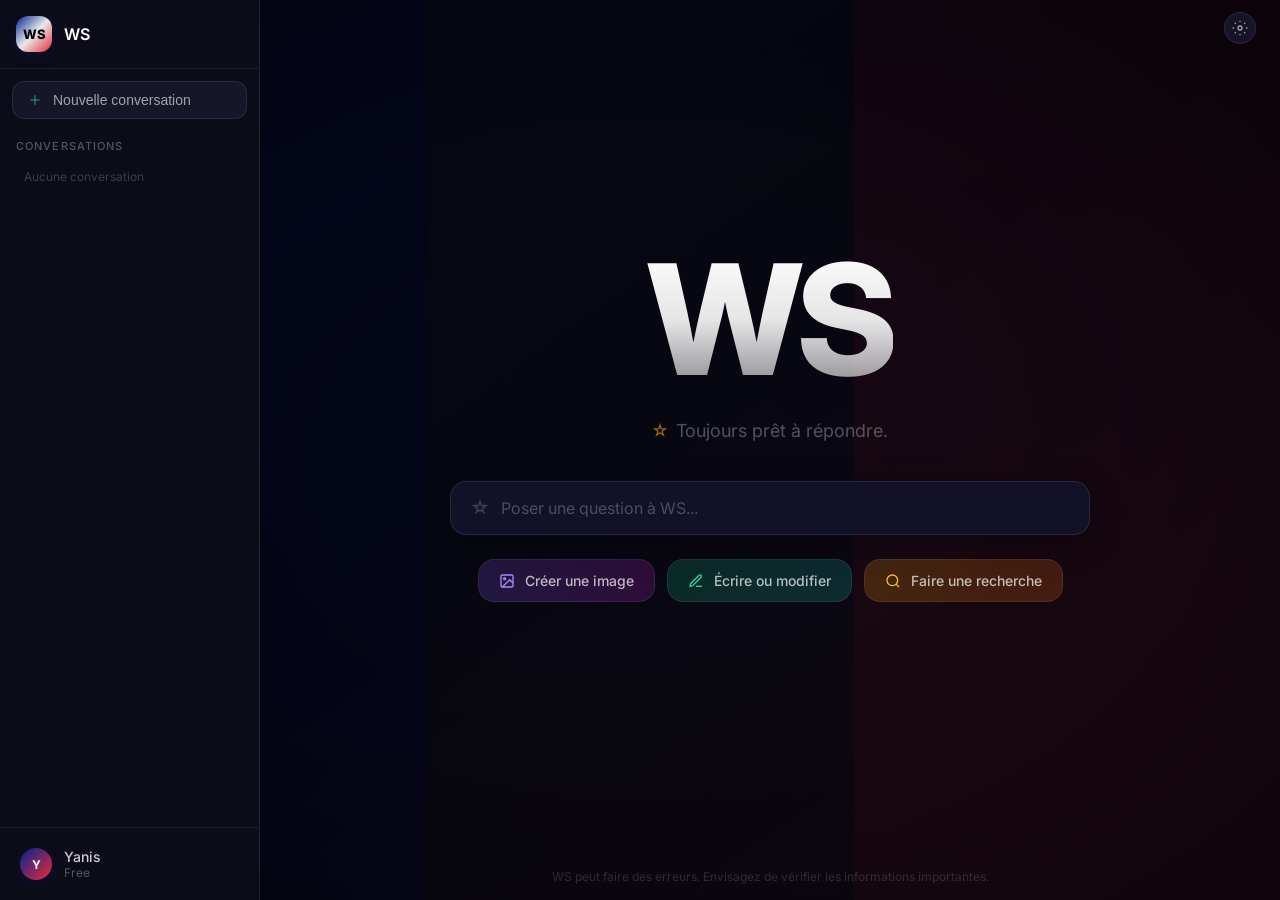
==== index.html @ 1b4a68cd "Add index.html at root for GitHub Pages" ====
<!DOCTYPE html>
<html lang="fr">
<head>
  <meta charset="UTF-8" />
  <meta name="viewport" content="width=device-width, initial-scale=1.0" />
  <title>WS — Intelligence Artificielle Française</title>
  <style>
    @import url('https://fonts.googleapis.com/css2?family=Inter:wght@300;400;500;600;700;800;900&display=swap');

    * { margin: 0; padding: 0; box-sizing: border-box; }

    :root {
      --bg-dark: #050510;
      --bg-card: #0e0e1c;
      --bg-input: #1e1e32;
      --bg-sidebar: #0d0d1a;
      --border: rgba(255,255,255,0.08);
      --border-light: rgba(255,255,255,0.10);
      --text-primary: rgba(255,255,255,0.90);
      --text-secondary: rgba(255,255,255,0.60);
      --text-muted: rgba(255,255,255,0.30);
      --emerald: #10b981;
      --violet: #8b5cf6;
      --amber: #f59e0b;
      --blue-fr: #002395;
      --red-fr: #ED2939;
    }

    body {
      font-family: 'Inter', -apple-system, sans-serif;
      background: var(--bg-dark);
      color: white;
      overflow: hidden;
      height: 100vh;
    }

    /* ===== BACKGROUND ===== */
    .bg-container {
      position: fixed; inset: 0;
      pointer-events: none; overflow: hidden; z-index: 0;
    }
    .bg-image {
      position: absolute; inset: 0;
      background: url('https://images.unsplash.com/photo-1502602898657-3e91760cbb34?w=1920&q=80') center/cover no-repeat;
      opacity: 0.7;
      animation: kenburns 60s ease-in-out infinite alternate;
    }
    .bg-tricolor {
      position: absolute; inset: 0; display: flex;
    }
    .bg-tricolor > div { width: 33.333%; height: 100%; }
    .bg-tricolor .blue { background: rgba(0,35,149,0.08); }
    .bg-tricolor .white { background: rgba(255,255,255,0.01); }
    .bg-tricolor .red { background: rgba(237,41,57,0.07); }
    .bg-gradient {
      position: absolute; inset: 0;
      background: linear-gradient(to bottom right, rgba(0,35,149,0.05), transparent, rgba(237,41,57,0.05));
    }
    .bg-vignette {
      position: absolute; inset: 0;
      background: radial-gradient(ellipse at center, transparent 0%, rgba(0,0,0,0.15) 50%, rgba(0,0,0,0.45) 100%);
    }

    @keyframes kenburns {
      0% { transform: scale(1.0) translate(0,0); }
      50% { transform: scale(1.08) translate(-1%,1%); }
      100% { transform: scale(1.03) translate(1%,-0.5%); }
    }

    /* ===== LAYOUT ===== */
    .app {
      display: flex; height: 100vh; position: relative; z-index: 1;
    }

    /* ===== SIDEBAR ===== */
    .sidebar {
      width: 260px; height: 100vh; display: flex; flex-direction: column;
      background: rgba(13,13,26,0.95); backdrop-filter: blur(20px);
      border-right: 1px solid var(--border); flex-shrink: 0;
      transition: transform 0.3s ease;
    }
    .sidebar-header {
      display: flex; align-items: center; gap: 12px;
      padding: 16px; border-bottom: 1px solid var(--border);
    }
    .ws-logo-small {
      width: 36px; height: 36px; border-radius: 12px;
      background: linear-gradient(135deg, var(--blue-fr), rgba(255,255,255,0.9), var(--red-fr));
      display: flex; align-items: center; justify-content: center;
      box-shadow: 0 4px 12px rgba(0,35,149,0.2);
    }
    .ws-logo-small span { color: black; font-weight: 800; font-size: 13px; }
    .sidebar-header h2 { font-size: 16px; font-weight: 600; color: white; }

    .new-conv-btn {
      display: flex; align-items: center; gap: 10px;
      margin: 12px; padding: 10px 14px; border-radius: 12px;
      background: rgba(26,26,46,0.8); border: 1px solid var(--border);
      color: var(--text-secondary); font-size: 14px; cursor: pointer;
      transition: all 0.2s;
    }
    .new-conv-btn:hover {
      background: rgba(34,34,58,0.95); color: white;
      border-color: rgba(16,185,129,0.2);
    }
    .new-conv-btn svg { color: rgba(16,185,129,0.7); }

    .conversations {
      flex: 1; overflow-y: auto; padding: 0 12px;
    }
    .conversations-label {
      font-size: 11px; font-weight: 500; text-transform: uppercase;
      letter-spacing: 0.1em; color: var(--text-muted); padding: 8px 4px;
    }
    .conv-item {
      display: flex; align-items: center; gap: 8px;
      padding: 8px 12px; border-radius: 12px; cursor: pointer;
      color: var(--text-secondary); font-size: 14px;
      transition: all 0.15s; position: relative;
    }
    .conv-item:hover { background: rgba(26,26,46,0.7); color: var(--text-primary); }
    .conv-item.active {
      background: rgba(16,185,129,0.15); color: var(--text-primary);
      border: 1px solid rgba(16,185,129,0.15);
    }
    .conv-item svg { flex-shrink: 0; opacity: 0.3; }
    .conv-item.active svg { color: rgba(16,185,129,0.7); opacity: 1; }
    .conv-item .title { flex: 1; overflow: hidden; text-overflow: ellipsis; white-space: nowrap; }
    .conv-item .delete-btn {
      opacity: 0; background: none; border: none; color: rgba(255,255,255,0.2);
      cursor: pointer; padding: 2px; transition: all 0.15s;
    }
    .conv-item:hover .delete-btn { opacity: 1; }
    .conv-item .delete-btn:hover { color: #ef4444; }

    .sidebar-footer {
      padding: 12px; border-top: 1px solid var(--border);
    }
    .user-info {
      display: flex; align-items: center; gap: 12px; padding: 8px;
    }
    .user-avatar {
      width: 32px; height: 32px; border-radius: 50%;
      background: linear-gradient(135deg, var(--blue-fr), var(--red-fr));
      display: flex; align-items: center; justify-content: center;
      font-weight: 700; font-size: 12px; color: white;
      box-shadow: 0 4px 12px rgba(0,35,149,0.2);
    }
    .user-name { font-size: 14px; font-weight: 500; color: rgba(255,255,255,0.8); }
    .user-plan { font-size: 12px; color: var(--text-muted); }

    /* ===== MAIN ===== */
    .main {
      flex: 1; display: flex; flex-direction: column; min-height: 100vh; position: relative;
    }

    .top-bar {
      display: flex; align-items: center; justify-content: space-between;
      padding: 12px 24px; z-index: 10;
    }
    .menu-btn {
      display: none; background: none; border: none; color: rgba(255,255,255,0.5);
      cursor: pointer; padding: 4px;
    }
    .top-right { display: flex; align-items: center; gap: 8px; margin-left: auto; }
    .top-btn {
      display: flex; align-items: center; gap: 6px; padding: 6px 12px;
      border-radius: 9999px; background: rgba(26,26,46,0.8);
      border: 1px solid var(--border); color: var(--text-secondary);
      font-size: 13px; cursor: pointer; transition: all 0.2s;
    }
    .top-btn:hover { background: rgba(34,34,58,0.9); color: white; }
    .top-btn-icon {
      width: 32px; height: 32px; border-radius: 50%; padding: 0;
      display: flex; align-items: center; justify-content: center;
    }

    /* ===== HOME VIEW ===== */
    .home-view {
      flex: 1; display: flex; flex-direction: column;
      align-items: center; justify-content: center;
      padding: 16px; margin-top: -64px; z-index: 10;
    }
    .ws-title {
      font-size: clamp(5rem, 12vw, 10rem); font-weight: 800;
      letter-spacing: -0.04em; line-height: 1;
      background: linear-gradient(to bottom, white, rgba(255,255,255,0.9), rgba(255,255,255,0.5));
      -webkit-background-clip: text; -webkit-text-fill-color: transparent;
      background-clip: text; margin-bottom: 24px;
      animation: fadeIn 0.8s ease;
    }
    .ws-tagline {
      color: var(--text-muted); font-size: 18px; margin-bottom: 40px;
      display: flex; align-items: center; gap: 8px;
      animation: fadeIn 0.6s ease 0.2s both;
    }
    .ws-tagline svg { color: rgba(245,158,11,0.6); }

    .search-bar {
      width: 100%; max-width: 640px; display: flex; align-items: center;
      background: rgba(18,18,42,0.95); backdrop-filter: blur(20px);
      border-radius: 16px; padding: 16px 20px;
      border: 1px solid var(--border-light);
      transition: all 0.3s; box-shadow: 0 8px 32px rgba(0,0,0,0.3);
      animation: fadeIn 0.6s ease 0.3s both;
    }
    .search-bar:focus-within {
      border-color: rgba(0,35,149,0.4);
      background: rgba(22,22,48,0.95);
    }
    .search-bar input {
      flex: 1; background: none; border: none; outline: none;
      color: white; font-size: 16px; font-family: inherit;
    }
    .search-bar input::placeholder { color: rgba(255,255,255,0.25); }
    .search-bar .icon-btn {
      width: 32px; height: 32px; border-radius: 10px;
      background: rgba(26,26,46,0.8); border: none;
      display: flex; align-items: center; justify-content: center;
      cursor: pointer; transition: all 0.2s; color: rgba(255,255,255,0.4);
    }
    .search-bar .icon-btn:hover { background: rgba(34,34,58,0.9); }
    .search-bar .send-btn {
      background: rgba(0,35,149,0.8); color: white; border: none;
    }
    .search-bar .send-btn:hover { background: var(--blue-fr); }
    .search-bar .sparkle { color: rgba(255,255,255,0.2); margin-right: 12px; flex-shrink: 0; }

    .action-buttons {
      display: flex; flex-wrap: wrap; align-items: center;
      justify-content: center; gap: 12px; margin-top: 24px;
      animation: fadeIn 0.6s ease 0.5s both;
    }
    .action-btn {
      display: flex; align-items: center; gap: 10px;
      padding: 12px 20px; border-radius: 16px;
      border: 1px solid var(--border); cursor: pointer;
      font-size: 14px; font-weight: 500; font-family: inherit;
      color: rgba(255,255,255,0.7); transition: all 0.3s;
    }
    .action-btn:hover { color: white; transform: translateY(-2px); }
    .action-btn.violet { background: linear-gradient(to right, rgba(139,92,246,0.2), rgba(192,38,211,0.2)); }
    .action-btn.violet:hover { border-color: rgba(139,92,246,0.4); }
    .action-btn.violet svg { color: #a78bfa; }
    .action-btn.emerald { background: linear-gradient(to right, rgba(16,185,129,0.2), rgba(20,184,166,0.2)); }
    .action-btn.emerald:hover { border-color: rgba(16,185,129,0.4); }
    .action-btn.emerald svg { color: #34d399; }
    .action-btn.amber { background: linear-gradient(to right, rgba(245,158,11,0.2), rgba(249,115,22,0.2)); }
    .action-btn.amber:hover { border-color: rgba(245,158,11,0.4); }
    .action-btn.amber svg { color: #fbbf24; }

    /* ===== CHAT PANEL ===== */
    .chat-panel {
      flex: 1; display: flex; flex-direction: column;
      max-width: 896px; width: 100%; margin: 0 auto;
      padding: 16px 32px; z-index: 10;
      background: rgba(14,14,28,0.95); backdrop-filter: blur(20px);
      border-radius: 16px; border: 1px solid var(--border);
      box-shadow: 0 8px 32px rgba(0,0,0,0.4);
      animation: slideUp 0.4s ease;
    }
    .chat-header {
      display: flex; align-items: center; justify-content: space-between;
      margin-bottom: 24px;
    }
    .chat-header-left { display: flex; align-items: center; gap: 12px; }
    .back-btn {
      width: 32px; height: 32px; border-radius: 10px;
      background: rgba(26,26,46,0.8); border: none;
      display: flex; align-items: center; justify-content: center;
      cursor: pointer; transition: all 0.2s; color: rgba(255,255,255,0.5);
    }
    .back-btn:hover { background: rgba(34,34,58,0.9); }
    .chat-header h2 { font-size: 18px; font-weight: 600; color: rgba(255,255,255,0.8); }
    .status-dot { width: 8px; height: 8px; border-radius: 50%; }
    .status-dot.emerald { background: #34d399; }
    .status-dot.violet { background: #a78bfa; }
    .status-dot.amber { background: #fbbf24; }

    .messages {
      flex: 1; overflow-y: auto; display: flex; flex-direction: column; gap: 16px;
      padding-right: 8px; min-height: 0;
    }
    .messages::-webkit-scrollbar { width: 4px; }
    .messages::-webkit-scrollbar-track { background: transparent; }
    .messages::-webkit-scrollbar-thumb { background: rgba(255,255,255,0.1); border-radius: 2px; }

    .msg { display: flex; }
    .msg.user { justify-content: flex-end; }
    .msg.assistant { justify-content: flex-start; }
    .msg-wrapper { max-width: 85%; }
    .msg.assistant .msg-wrapper { display: flex; gap: 12px; }
    .ws-avatar {
      width: 32px; height: 32px; border-radius: 8px; flex-shrink: 0;
      background: linear-gradient(135deg, var(--blue-fr), rgba(255,255,255,0.9), var(--red-fr));
      display: flex; align-items: center; justify-content: center;
      box-shadow: 0 4px 12px rgba(0,35,149,0.2);
    }
    .ws-avatar span { color: black; font-weight: 800; font-size: 9px; }
    .msg-bubble {
      border-radius: 16px; padding: 12px 16px;
      font-size: 14px; line-height: 1.6;
    }
    .msg.user .msg-bubble {
      background: rgba(16,185,129,0.4); border: 1px solid rgba(16,185,129,0.2);
      color: rgba(255,255,255,0.95);
    }
    .msg.assistant .msg-bubble {
      background: var(--bg-input); border: 1px solid var(--border-light);
      color: var(--text-primary);
    }
    .msg-bubble pre { white-space: pre-wrap; }

    .typing-dots {
      display: flex; align-items: center; gap: 6px; padding: 4px 0;
    }
    .typing-dots span {
      width: 8px; height: 8px; border-radius: 50%;
      background: rgba(52,211,153,0.5); animation: bounce 1.4s infinite;
    }
    .typing-dots span:nth-child(2) { animation-delay: 150ms; }
    .typing-dots span:nth-child(3) { animation-delay: 300ms; }

    .chat-input-area {
      display: flex; gap: 12px; padding-top: 8px; margin-top: 8px;
    }
    .chat-input-area input {
      flex: 1; background: var(--bg-input); border: 1px solid var(--border-light);
      border-radius: 12px; padding: 12px 16px; color: white;
      font-size: 14px; font-family: inherit; outline: none;
      transition: border-color 0.2s;
    }
    .chat-input-area input::placeholder { color: rgba(255,255,255,0.4); }
    .chat-input-area input:focus { border-color: rgba(16,185,129,0.4); }
    .chat-send-btn {
      padding: 12px 16px; border-radius: 12px;
      background: rgba(16,185,129,0.8); border: none; color: white;
      cursor: pointer; transition: all 0.2s; display: flex;
      align-items: center; justify-content: center;
    }
    .chat-send-btn:hover { background: var(--emerald); }
    .chat-send-btn:disabled { opacity: 0.4; cursor: not-allowed; }

    /* ===== FOOTER ===== */
    .footer {
      margin-top: auto; padding: 16px; text-align: center; z-index: 10;
    }
    .footer p { color: rgba(255,255,255,0.15); font-size: 12px; }

    /* ===== EMPTY STATE ===== */
    .empty-state {
      flex: 1; display: flex; align-items: center; justify-content: center;
      min-height: 200px;
    }
    .empty-state-inner { text-align: center; }
    .empty-icon {
      width: 80px; height: 80px; border-radius: 16px;
      border: 1px solid rgba(16,185,129,0.1);
      background: rgba(16,185,129,0.1);
      display: flex; align-items: center; justify-content: center;
      margin: 0 auto 16px;
    }
    .empty-icon svg { color: rgba(52,211,153,0.5); }
    .empty-state p { color: var(--text-muted); font-size: 14px; }

    /* ===== ANIMATIONS ===== */
    @keyframes fadeIn {
      from { opacity: 0; } to { opacity: 1; }
    }
    @keyframes slideUp {
      from { opacity: 0; transform: translateY(30px); }
      to { opacity: 1; transform: translateY(0); }
    }
    @keyframes bounce {
      0%, 80%, 100% { transform: scale(0); }
      40% { transform: scale(1); }
    }

    /* ===== HIDDEN ===== */
    .hidden { display: none !important; }

    /* ===== MOBILE ===== */
    @media (max-width: 768px) {
      .sidebar {
        position: fixed; z-index: 40; transform: translateX(-100%);
      }
      .sidebar.open { transform: translateX(0); }
      .menu-btn { display: block; }
      .chat-panel { margin: 8px; padding: 12px 16px; border-radius: 12px; }
    }
  </style>
</head>
<body>
  <div class="bg-container">
    <div class="bg-image"></div>
    <div class="bg-tricolor">
      <div class="blue"></div>
      <div class="white"></div>
      <div class="red"></div>
    </div>
    <div class="bg-gradient"></div>
    <div class="bg-vignette"></div>
  </div>

  <div class="app">
    <!-- SIDEBAR -->
    <aside class="sidebar" id="sidebar">
      <div class="sidebar-header">
        <div class="ws-logo-small"><span>WS</span></div>
        <h2>WS</h2>
      </div>
      <button class="new-conv-btn" onclick="newConversation()">
        <svg width="16" height="16" viewBox="0 0 24 24" fill="none" stroke="currentColor" stroke-width="2"><line x1="12" y1="5" x2="12" y2="19"/><line x1="5" y1="12" x2="19" y2="12"/></svg>
        Nouvelle conversation
      </button>
      <div class="conversations" id="convList">
        <p class="conversations-label">Conversations</p>
      </div>
      <div class="sidebar-footer">
        <div class="user-info">
          <div class="user-avatar">Y</div>
          <div>
            <p class="user-name">Yanis</p>
            <p class="user-plan">Free</p>
          </div>
        </div>
      </div>
    </aside>

    <!-- MAIN -->
    <main class="main">
      <header class="top-bar">
        <button class="menu-btn" onclick="toggleSidebar()">
          <svg width="20" height="20" viewBox="0 0 24 24" fill="none" stroke="currentColor" stroke-width="2">
            <line x1="3" y1="6" x2="21" y2="6"/><line x1="3" y1="12" x2="21" y2="12"/><line x1="3" y1="18" x2="21" y2="18"/>
          </svg>
        </button>
        <div class="top-right">
          <button class="top-btn-icon top-btn">
            <svg width="16" height="16" viewBox="0 0 24 24" fill="none" stroke="currentColor" stroke-width="2"><circle cx="12" cy="12" r="3"/><path d="M12 1v2M12 21v2M4.22 4.22l1.42 1.42M18.36 18.36l1.42 1.42M1 12h2M21 12h2M4.22 19.78l1.42-1.42M18.36 5.64l1.42-1.42"/></svg>
          </button>
        </div>
      </header>

      <!-- HOME VIEW -->
      <div id="homeView" class="home-view">
        <h1 class="ws-title">WS</h1>
        <p class="ws-tagline">
          <svg width="16" height="16" viewBox="0 0 24 24" fill="none" stroke="currentColor" stroke-width="2"><path d="M12 3l1.912 5.813h6.147l-4.985 3.574 1.912 5.813L12 14.626l-4.986 3.574 1.912-5.813-4.985-3.574h6.147z"/></svg>
          Toujours prêt à répondre.
        </p>
        <div class="search-bar">
          <svg class="sparkle" width="18" height="18" viewBox="0 0 24 24" fill="none" stroke="currentColor" stroke-width="2"><path d="M12 3l1.912 5.813h6.147l-4.985 3.574 1.912 5.813L12 14.626l-4.986 3.574 1.912-5.813-4.985-3.574h6.147z"/></svg>
          <input type="text" id="mainInput" placeholder="Poser une question à WS..." onkeydown="if(event.key==='Enter')sendMainInput()" />
          <button class="send-btn icon-btn hidden" id="mainSendBtn" onclick="sendMainInput()">
            <svg width="16" height="16" viewBox="0 0 24 24" fill="none" stroke="currentColor" stroke-width="2"><line x1="5" y1="12" x2="19" y2="12"/><polyline points="12 5 19 12 12 19"/></svg>
          </button>
        </div>
        <div class="action-buttons">
          <button class="action-btn violet" onclick="openPanel('image')">
            <svg width="16" height="16" viewBox="0 0 24 24" fill="none" stroke="currentColor" stroke-width="2"><rect x="3" y="3" width="18" height="18" rx="2" ry="2"/><circle cx="8.5" cy="8.5" r="1.5"/><polyline points="21 15 16 10 5 21"/></svg>
            Créer une image
          </button>
          <button class="action-btn emerald" onclick="openPanel('write')">
            <svg width="16" height="16" viewBox="0 0 24 24" fill="none" stroke="currentColor" stroke-width="2"><path d="M12 20h9"/><path d="M16.5 3.5a2.121 2.121 0 0 1 3 3L7 19l-4 1 1-4L16.5 3.5z"/></svg>
            Écrire ou modifier
          </button>
          <button class="action-btn amber" onclick="openPanel('search')">
            <svg width="16" height="16" viewBox="0 0 24 24" fill="none" stroke="currentColor" stroke-width="2"><circle cx="11" cy="11" r="8"/><line x1="21" y1="21" x2="16.65" y2="16.65"/></svg>
            Faire une recherche
          </button>
        </div>
      </div>

      <!-- CHAT PANEL -->
      <div id="chatPanel" class="chat-panel hidden">
        <div class="chat-header">
          <div class="chat-header-left">
            <button class="back-btn" onclick="goHome()">
              <svg width="16" height="16" viewBox="0 0 24 24" fill="none" stroke="currentColor" stroke-width="2"><line x1="18" y1="6" x2="6" y2="18"/><line x1="6" y1="6" x2="18" y2="18"/></svg>
            </button>
            <h2 id="panelTitle">Écrire ou modifier</h2>
            <div class="status-dot emerald" id="statusDot"></div>
          </div>
        </div>
        <div class="messages" id="messagesContainer"></div>
        <div class="chat-input-area">
          <input type="text" id="chatInput" placeholder="Écrivez votre message..." onkeydown="if(event.key==='Enter')sendMessage()" />
          <button class="chat-send-btn" id="chatSendBtn" onclick="sendMessage()">
            <svg width="16" height="16" viewBox="0 0 24 24" fill="none" stroke="currentColor" stroke-width="2"><line x1="22" y1="2" x2="11" y2="13"/><polygon points="22 2 15 22 11 13 2 9 22 2"/></svg>
          </button>
        </div>
      </div>

      <footer class="footer">
        <p>WS peut faire des erreurs. Envisagez de vérifier les informations importantes.</p>
      </footer>
    </main>
  </div>

  <script>
    // State
    let messages = [];
    let loading = false;
    let currentPanel = null;

    // API Base URL — change this to your deployed WS backend
    const API = window.location.origin;

    const mainInput = document.getElementById('mainInput');
    const mainSendBtn = document.getElementById('mainSendBtn');
    const homeView = document.getElementById('homeView');
    const chatPanel = document.getElementById('chatPanel');
    const messagesContainer = document.getElementById('messagesContainer');
    const chatInput = document.getElementById('chatInput');
    const chatSendBtn = document.getElementById('chatSendBtn');
    const panelTitle = document.getElementById('panelTitle');
    const statusDot = document.getElementById('statusDot');
    const sidebar = document.getElementById('sidebar');

    // Show send button on input
    mainInput.addEventListener('input', () => {
      mainSendBtn.classList.toggle('hidden', !mainInput.value.trim());
    });

    function toggleSidebar() {
      sidebar.classList.toggle('open');
    }

    function openPanel(type) {
      currentPanel = type;
      homeView.classList.add('hidden');
      chatPanel.classList.remove('hidden');

      if (type === 'image') {
        panelTitle.textContent = 'Créer une image';
        statusDot.className = 'status-dot violet';
      } else if (type === 'write') {
        panelTitle.textContent = 'Écrire ou modifier';
        statusDot.className = 'status-dot emerald';
      } else {
        panelTitle.textContent = 'Recherche web';
        statusDot.className = 'status-dot amber';
      }

      if (messages.length === 0) renderMessages();
      sidebar.classList.remove('open');
    }

    function goHome() {
      currentPanel = null;
      messages = [];
      homeView.classList.remove('hidden');
      chatPanel.classList.add('hidden');
      renderMessages();
    }

    function sendMainInput() {
      const text = mainInput.value.trim();
      if (!text) return;
      mainInput.value = '';
      mainSendBtn.classList.add('hidden');
      messages = [{ role: 'user', content: text }];
      openPanel('write');
      renderMessages();
      callWS(messages);
    }

    function sendMessage() {
      const text = chatInput.value.trim();
      if (!text || loading) return;
      chatInput.value = '';
      messages.push({ role: 'user', content: text });
      renderMessages();
      callWS(messages);
    }

    async function callWS(msgs) {
      loading = true;
      renderMessages();

      try {
        const res = await fetch(API + '/api/chat', {
          method: 'POST',
          headers: { 'Content-Type': 'application/json' },
          body: JSON.stringify({ messages: msgs }),
        });
        const data = await res.json();
        if (data.content) {
          messages.push({ role: 'assistant', content: data.content });
        } else if (data.error) {
          messages.push({ role: 'assistant', content: 'Erreur : ' + data.error });
        }
      } catch {
        messages.push({ role: 'assistant', content: 'Erreur réseau — vérifiez que le serveur est lancé.' });
      }

      loading = false;
      renderMessages();
      scrollToBottom();
    }

    function renderMessages() {
      if (messages.length === 0 && !loading) {
        messagesContainer.innerHTML = `
          <div class="empty-state">
            <div class="empty-state-inner">
              <div class="empty-icon">
                <svg width="32" height="32" viewBox="0 0 24 24" fill="none" stroke="currentColor" stroke-width="2"><path d="M12 20h9"/><path d="M16.5 3.5a2.121 2.121 0 0 1 3 3L7 19l-4 1 1-4L16.5 3.5z"/></svg>
              </div>
              <p>Posez une question ou demandez à WS d'écrire quelque chose</p>
            </div>
          </div>`;
        return;
      }

      let html = '';
      messages.forEach(msg => {
        if (msg.role === 'user') {
          html += `<div class="msg user"><div class="msg-wrapper"><div class="msg-bubble"><pre>${escapeHtml(msg.content)}</pre></div></div></div>`;
        } else {
          html += `<div class="msg assistant"><div class="msg-wrapper"><div class="ws-avatar"><span>WS</span></div><div class="msg-bubble"><pre>${escapeHtml(msg.content)}</pre></div></div></div>`;
        }
      });

      if (loading) {
        html += `<div class="msg assistant"><div class="msg-wrapper"><div class="ws-avatar"><span>WS</span></div><div class="msg-bubble"><div class="typing-dots"><span></span><span></span><span></span></div></div></div></div>`;
      }

      messagesContainer.innerHTML = html;
      scrollToBottom();
    }

    function scrollToBottom() {
      setTimeout(() => {
        messagesContainer.scrollTop = messagesContainer.scrollHeight;
      }, 50);
    }

    function escapeHtml(text) {
      const div = document.createElement('div');
      div.textContent = text;
      return div.innerHTML;
    }

    // Conversations (localStorage for standalone version)
    function newConversation() {
      messages = [];
      openPanel('write');
      renderMessages();
    }

    // Load any saved conversations from localStorage
    function loadConversations() {
      const convs = JSON.parse(localStorage.getItem('ws_conversations') || '[]');
      const list = document.getElementById('convList');
      let html = '<p class="conversations-label">Conversations</p>';
      if (convs.length === 0) {
        html += '<p style="color:rgba(255,255,255,0.2);font-size:12px;padding:8px 12px;">Aucune conversation</p>';
      }
      convs.forEach((c, i) => {
        html += `<div class="conv-item" onclick="loadConv(${i})">
          <svg width="14" height="14" viewBox="0 0 24 24" fill="none" stroke="currentColor" stroke-width="2"><path d="M21 15a2 2 0 0 1-2 2H7l-4 4V5a2 2 0 0 1 2-2h14a2 2 0 0 1 2 2z"/></svg>
          <span class="title">${escapeHtml(c.title)}</span>
          <button class="delete-btn" onclick="deleteConv(${i},event)">
            <svg width="12" height="12" viewBox="0 0 24 24" fill="none" stroke="currentColor" stroke-width="2"><polyline points="3 6 5 6 21 6"/><path d="M19 6v14a2 2 0 0 1-2 2H7a2 2 0 0 1-2-2V6m3 0V4a2 2 0 0 1 2-2h4a2 2 0 0 1 2 2v2"/></svg>
          </button>
        </div>`;
      });
      list.innerHTML = html;
    }

    function loadConv(index) {
      const convs = JSON.parse(localStorage.getItem('ws_conversations') || '[]');
      if (convs[index]) {
        messages = convs[index].messages || [];
        openPanel('write');
        renderMessages();
      }
    }

    function deleteConv(index, e) {
      e.stopPropagation();
      const convs = JSON.parse(localStorage.getItem('ws_conversations') || '[]');
      convs.splice(index, 1);
      localStorage.setItem('ws_conversations', JSON.stringify(convs));
      loadConversations();
    }

    // Save conversation after each message
    function saveConversation() {
      if (messages.length < 2) return;
      const convs = JSON.parse(localStorage.getItem('ws_conversations') || '[]');
      const title = messages[0]?.content?.slice(0, 50) || 'Nouvelle conversation';
      const existing = convs.findIndex(c => c.title === title);
      if (existing >= 0) {
        convs[existing].messages = [...messages];
      } else {
        convs.unshift({ title, messages: [...messages] });
      }
      localStorage.setItem('ws_conversations', JSON.stringify(convs));
      loadConversations();
    }

    // Override callWS to also save
    const originalCallWS = callWS;
    callWS = async function(msgs) {
      await originalCallWS(msgs);
      saveConversation();
    };

    // Init
    loadConversations();
  </script>
</body>
</html>
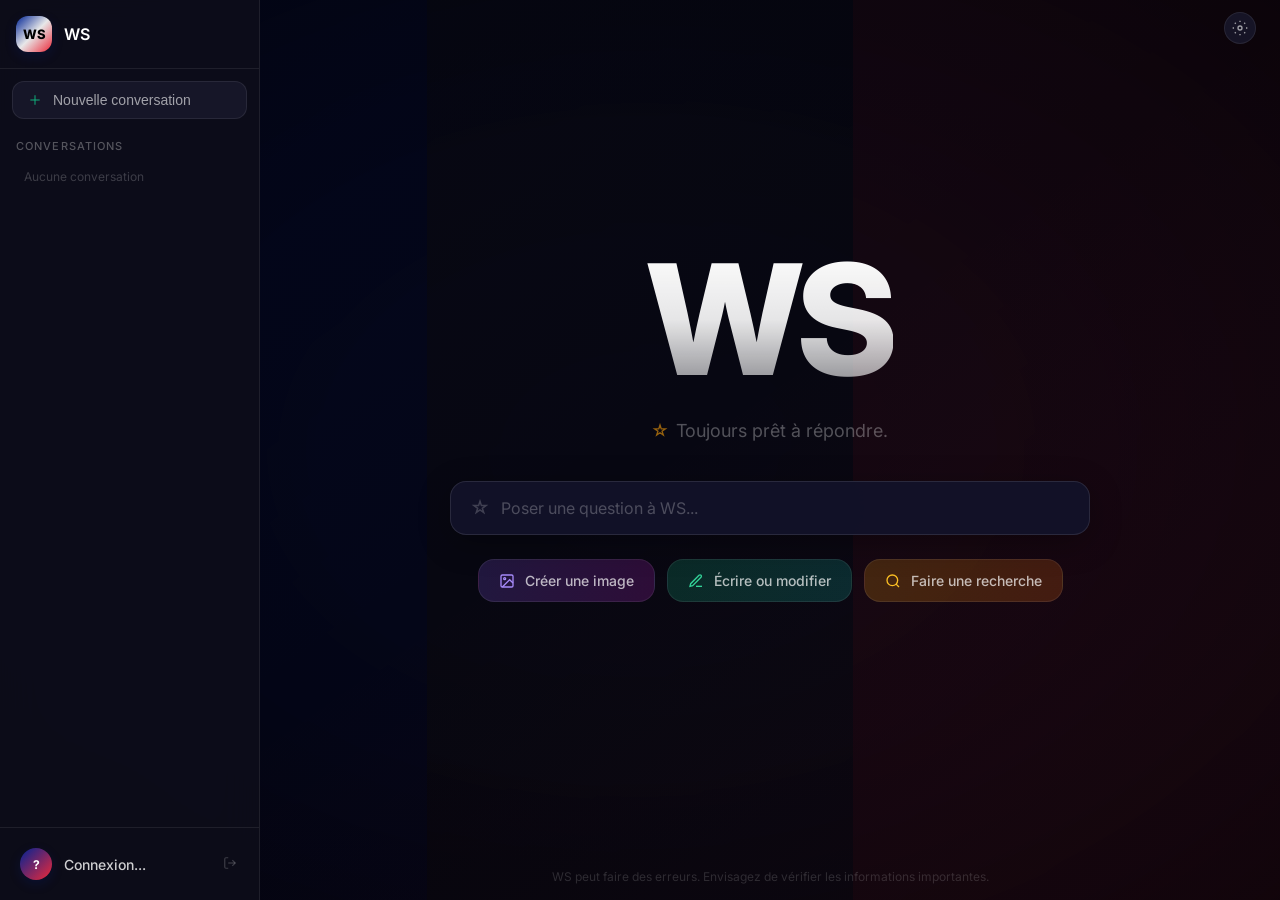
==== commit 42e2e011: "Add email login system - no more hardcoded Yanis" ====
--- a/index.html
+++ b/index.html
@@ -418,11 +418,14 @@
       </div>
       <div class="sidebar-footer">
         <div class="user-info">
-          <div class="user-avatar">Y</div>
+          <div class="user-avatar" id="userAvatar">?</div>
           <div>
-            <p class="user-name">Yanis</p>
-            <p class="user-plan">Free</p>
+            <p class="user-name" id="userName">Connexion...</p>
+            <p class="user-plan" id="userEmail"></p>
           </div>
+          <button onclick="handleLogout()" style="background:none;border:none;color:rgba(255,255,255,0.2);cursor:pointer;padding:2px;margin-left:auto;" title="Se déconnecter">
+            <svg width="14" height="14" viewBox="0 0 24 24" fill="none" stroke="currentColor" stroke-width="2"><path d="M9 21H5a2 2 0 0 1-2-2V5a2 2 0 0 1 2-2h4"/><polyline points="16 17 21 12 16 7"/><line x1="21" y1="12" x2="9" y2="12"/></svg>
+          </button>
         </div>
       </div>
     </aside>
@@ -503,9 +506,13 @@
     let messages = [];
     let loading = false;
     let currentPanel = null;
-
-    // API Base URL — change this to your deployed WS backend
-    const API = window.location.origin;
+    let userEmail = null;
+
+    // API — try local first, then deployed backend
+    const API_URLS = [
+      window.location.origin,           // same origin (if deployed with backend)
+      'https://ws-ai.vercel.app',       // Vercel deployment (configure later)
+    ];
 
     const mainInput = document.getElementById('mainInput');
     const mainSendBtn = document.getElementById('mainSendBtn');
@@ -579,22 +586,33 @@
       loading = true;
       renderMessages();
 
-      try {
-        const res = await fetch(API + '/api/chat', {
-          method: 'POST',
-          headers: { 'Content-Type': 'application/json' },
-          body: JSON.stringify({ messages: msgs }),
-        });
-        const data = await res.json();
-        if (data.content) {
-          messages.push({ role: 'assistant', content: data.content });
-        } else if (data.error) {
-          messages.push({ role: 'assistant', content: 'Erreur : ' + data.error });
+      const body = JSON.stringify({ messages: msgs });
+
+      // Try each API URL until one works
+      for (const baseUrl of API_URLS) {
+        try {
+          const res = await fetch(baseUrl + '/api/chat', {
+            method: 'POST',
+            headers: { 'Content-Type': 'application/json' },
+            body: body,
+          });
+          const data = await res.json();
+          if (data.content) {
+            messages.push({ role: 'assistant', content: data.content });
+          } else if (data.error) {
+            messages.push({ role: 'assistant', content: 'Erreur : ' + data.error });
+          }
+          loading = false;
+          renderMessages();
+          scrollToBottom();
+          return; // success
+        } catch {
+          continue; // try next URL
         }
-      } catch {
-        messages.push({ role: 'assistant', content: 'Erreur réseau — vérifiez que le serveur est lancé.' });
-      }
-
+      }
+
+      // All APIs failed — show helpful message
+      messages.push({ role: 'assistant', content: "Je suis actuellement hors ligne. Pour activer l'IA, le serveur backend doit être lancé.\n\n🔧 Pour lancer le serveur :\n1. Clonez le repo : git clone https://github.com/WSCompany-web/ws-ai.git\n2. Installez : bun install\n3. Lancez : bun run dev\n\nLe site fonctionnera alors sur localhost:3000" });
       loading = false;
       renderMessages();
       scrollToBottom();
@@ -709,8 +727,85 @@
       saveConversation();
     };
 
+    // ===== AUTH SYSTEM =====
+    const loginModal = document.getElementById('loginModal');
+    const loginInputField = document.getElementById('loginEmailInput');
+    const loginErrorEl = document.getElementById('loginError');
+
+    function checkAuth() {
+      const email = localStorage.getItem('ws_user_email');
+      if (email) {
+        userEmail = email;
+        updateUserUI();
+        loginModal.classList.add('hidden');
+      } else {
+        loginModal.classList.remove('hidden');
+        setTimeout(() => loginInputField.focus(), 300);
+      }
+    }
+
+    function handleLogin() {
+      const email = loginInputField.value.trim().toLowerCase();
+      if (!email || !email.includes('@') || !email.includes('.')) {
+        loginErrorEl.textContent = 'Adresse email invalide';
+        loginErrorEl.classList.remove('hidden');
+        return;
+      }
+      localStorage.setItem('ws_user_email', email);
+      userEmail = email;
+      updateUserUI();
+      loginModal.classList.add('hidden');
+      loginInputField.value = '';
+      loginErrorEl.classList.add('hidden');
+    }
+
+    function handleLogout() {
+      localStorage.removeItem('ws_user_email');
+      userEmail = null;
+      updateUserUI();
+      loginModal.classList.remove('hidden');
+      setTimeout(() => loginInputField.focus(), 300);
+    }
+
+    function updateUserUI() {
+      const avatar = document.getElementById('userAvatar');
+      const name = document.getElementById('userName');
+      const emailEl = document.getElementById('userEmail');
+      if (userEmail) {
+        avatar.textContent = userEmail.charAt(0).toUpperCase();
+        name.textContent = userEmail.split('@')[0];
+        emailEl.textContent = userEmail;
+      } else {
+        avatar.textContent = '?';
+        name.textContent = 'Connexion...';
+        emailEl.textContent = '';
+      }
+    }
+
     // Init
     loadConversations();
+    checkAuth();
   </script>
+
+  <!-- LOGIN MODAL -->
+  <div id="loginModal" class="hidden" style="position:fixed;inset:0;z-index:100;display:flex;align-items:center;justify-content:center;background:rgba(0,0,0,0.7);backdrop-filter:blur(12px);">
+    <div style="width:100%;max-width:420px;margin:0 16px;background:rgba(14,14,28,0.98);backdrop-filter:blur(20px);border-radius:24px;border:1px solid rgba(255,255,255,0.08);box-shadow:0 24px 64px rgba(0,0,0,0.6);padding:40px;animation:slideUp 0.3s ease;">
+      <div style="display:flex;justify-content:center;margin-bottom:24px;">
+        <div style="width:64px;height:64px;border-radius:16px;background:linear-gradient(135deg,#002395,rgba(255,255,255,0.9),#ED2939);display:flex;align-items:center;justify-content:center;box-shadow:0 8px 24px rgba(0,35,149,0.3);">
+          <span style="color:black;font-weight:800;font-size:18px;">WS</span>
+        </div>
+      </div>
+      <h2 style="font-size:24px;font-weight:700;text-align:center;color:white;margin-bottom:8px;">Bienvenue sur WS</h2>
+      <p style="color:rgba(255,255,255,0.4);text-align:center;font-size:14px;margin-bottom:32px;">Connectez-vous avec votre adresse email pour commencer</p>
+      <div style="position:relative;margin-bottom:16px;">
+        <svg width="16" height="16" viewBox="0 0 24 24" fill="none" stroke="rgba(255,255,255,0.3)" stroke-width="2" style="position:absolute;left:16px;top:50%;transform:translateY(-50%);"><path d="M4 4h16c1.1 0 2 .9 2 2v12c0 1.1-.9 2-2 2H4c-1.1 0-2-.9-2-2V6c0-1.1.9-2 2-2z"/><polyline points="22,6 12,13 2,6"/></svg>
+        <input type="email" id="loginEmailInput" placeholder="votre@email.com" onkeydown="if(event.key==='Enter')handleLogin()" style="width:100%;background:#1e1e32;border:1px solid rgba(255,255,255,0.10);border-radius:12px;padding:14px 16px 14px 44px;color:white;font-size:16px;font-family:inherit;outline:none;transition:border-color 0.2s;" onfocus="this.style.borderColor='rgba(0,35,149,0.4)'" onblur="this.style.borderColor='rgba(255,255,255,0.10)'" />
+      </div>
+      <p id="loginError" class="hidden" style="color:#f87171;font-size:14px;text-align:center;margin-bottom:12px;"></p>
+      <button onclick="handleLogin()" style="width:100%;padding:14px;border-radius:12px;background:linear-gradient(to right,#002395,#ED2939);color:white;font-weight:600;font-size:16px;border:none;cursor:pointer;transition:all 0.2s;font-family:inherit;">Continuer</button>
+      <p style="color:rgba(255,255,255,0.2);font-size:12px;text-align:center;margin-top:24px;">En continuant, vous acceptez les conditions d'utilisation de WS.</p>
+    </div>
+  </div>
+
 </body>
 </html>
